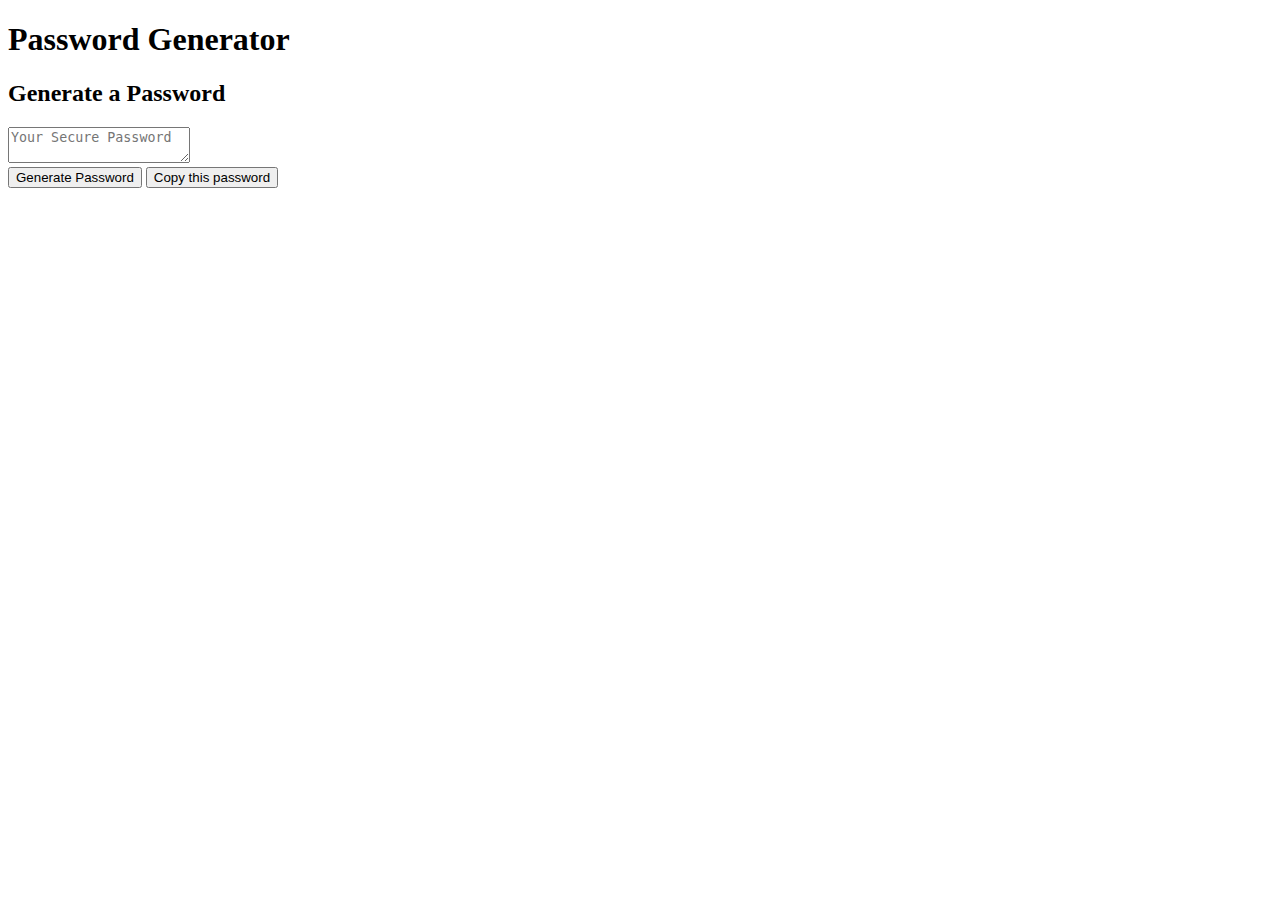
==== develop/index.html @ 458130ca "Updating folders" ====
<!DOCTYPE html>
<html lang="en">
  <head>
    <meta charset="UTF-8" />
    <meta name="viewport" content="width=device-width, initial-scale=1.0" />
    <meta http-equiv="X-UA-Compatible" content="ie=edge" />
    <title>Password Generator</title>
    <link rel="stylesheet" href="assests\css\style.css">
  </head>
  <body>
    <div class="wrapper">
      <header>
        <h1>Password Generator</h1>
      </header>
      <div class="card">
        <div class="card-header">
          <h2>Generate a Password</h2>
        </div>
        <div class="card-body">
          <textarea
            readonly
            id="password"
            placeholder="Your Secure Password"
            aria-label="Generated Password"
          ></textarea>
        </div>
        <div class="card-footer">
          <button id="generate" class="btn">Generate Password</button>
          <button onclick="myFunction()"  id="copy" class="btn copy-btn float-right">Copy this password</button>
        </div>
      </div>
    </div>
    <script src="assests\javascript\scriptdx.js"></script>
  </body>
</html>
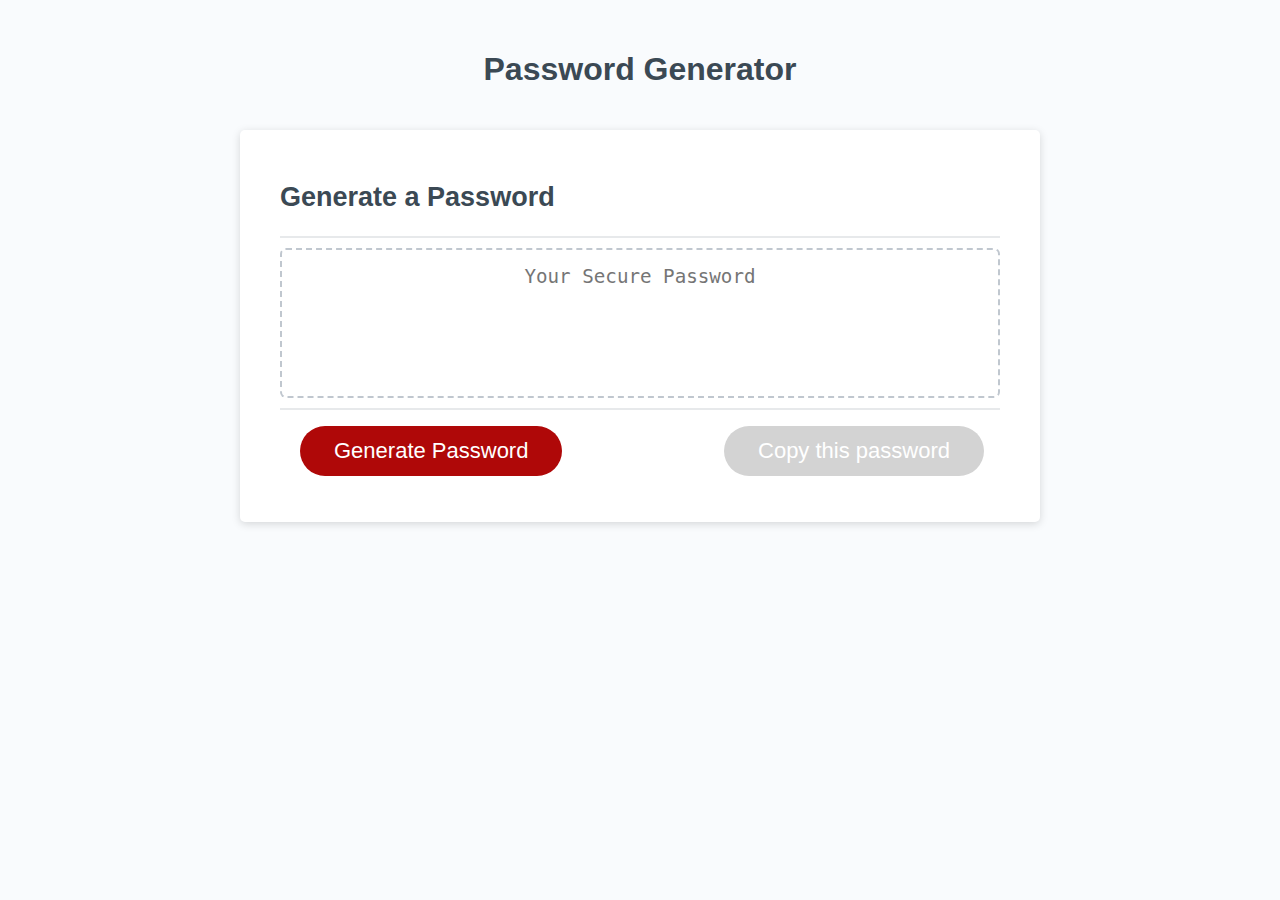
==== commit f10cfd58: "updating HTML" ====
--- a/develop/index.html
+++ b/develop/index.html
@@ -5,7 +5,7 @@
     <meta name="viewport" content="width=device-width, initial-scale=1.0" />
     <meta http-equiv="X-UA-Compatible" content="ie=edge" />
     <title>Password Generator</title>
-    <link rel="stylesheet" href="assests\css\style.css">
+    <link rel="stylesheet" href="style.css">
   </head>
   <body>
     <div class="wrapper">
@@ -30,6 +30,6 @@
         </div>
       </div>
     </div>
-    <script src="assests\javascript\scriptdx.js"></script>
+    <script src="scriptdx.js"></script>
   </body>
 </html>
--- a/develop/style.css
+++ b/develop/style.css
@@ -0,0 +1,136 @@
+*,
+*::before,
+*::after {
+  box-sizing: border-box;
+}
+
+html,
+body,
+.wrapper {
+  height: 100%;
+  margin: 0;
+  padding: 0;
+}
+
+body {
+  font-family: sans-serif;
+  background-color: #f9fbfd;
+}
+
+.wrapper {
+  padding-top: 30px;
+  padding-left: 20px;
+  padding-right: 20px;
+}
+
+header {
+  text-align: center;
+  padding: 20px;
+  padding-top: 0px;
+  color: hsl(206, 17%, 28%);
+}
+
+.card {
+  background-color: hsl(0, 0%, 100%);
+  border-radius: 5px;
+  border-width: 1px;
+  box-shadow: rgba(0, 0, 0, 0.15) 0px 2px 8px 0px;
+  color: hsl(206, 17%, 28%);
+  font-size: 18px;
+  margin: 0 auto;
+  max-width: 800px;
+  padding: 30px 40px;
+}
+
+.card-header::after {
+  content: " ";
+  display: block;
+  width: 100%;
+  background: #e7e9eb;
+  height: 2px;
+}
+
+.card-body {
+  min-height: 100px;
+}
+
+.card-footer::before {
+  content: " ";
+  display: block;
+  width: 100%;
+  background: #e7e9eb;
+  height: 2px;
+}
+
+.card-footer::after {
+  content: " ";
+  display: block;
+  clear: both;
+}
+
+.btn {
+  border: none;
+  background-color: hsl(360, 91%, 36%);
+  border-radius: 25px;
+  box-shadow: rgba(0, 0, 0, 0.1) 0px 1px 6px 0px rgba(0, 0, 0, 0.2) 0px 1px 1px
+    0px;
+  color: hsl(0, 0%, 100%);
+  display: inline-block;
+  font-size: 22px;
+  line-height: 22px;
+  margin: 16px 16px 16px 20px;
+  padding: 14px 34px;
+  text-align: center;
+  cursor: pointer;
+}
+.copy-btn{
+  background-color: lightgray;
+}
+
+button[disabled] {
+  cursor: default;
+  background: #c0c7cf;
+}
+
+.float-right {
+  float: right;
+}
+
+#password {
+  -webkit-appearance: none;
+  -moz-appearance: none;
+  appearance: none;
+  border: none;
+  display: block;
+  width: 100%;
+  padding-top: 15px;
+  padding-left: 15px;
+  padding-right: 15px;
+  padding-bottom: 85px;
+  font-size: 1.2rem;
+  text-align: center;
+  margin-top: 10px;
+  margin-bottom: 10px;
+  border: 2px dashed #c0c7cf;
+  border-radius: 6px;
+  resize: none;
+  overflow: hidden;
+}
+
+@media (max-width: 690px) {
+  .btn {
+    font-size: 1rem;
+    margin: 16px 0px 0px 0px;
+    padding: 10px 15px;
+  }
+
+  #password {
+    font-size: 1rem;
+  }
+}
+
+@media (max-width: 500px) {
+  .btn {
+    font-size: 0.8rem;
+  }
+}
